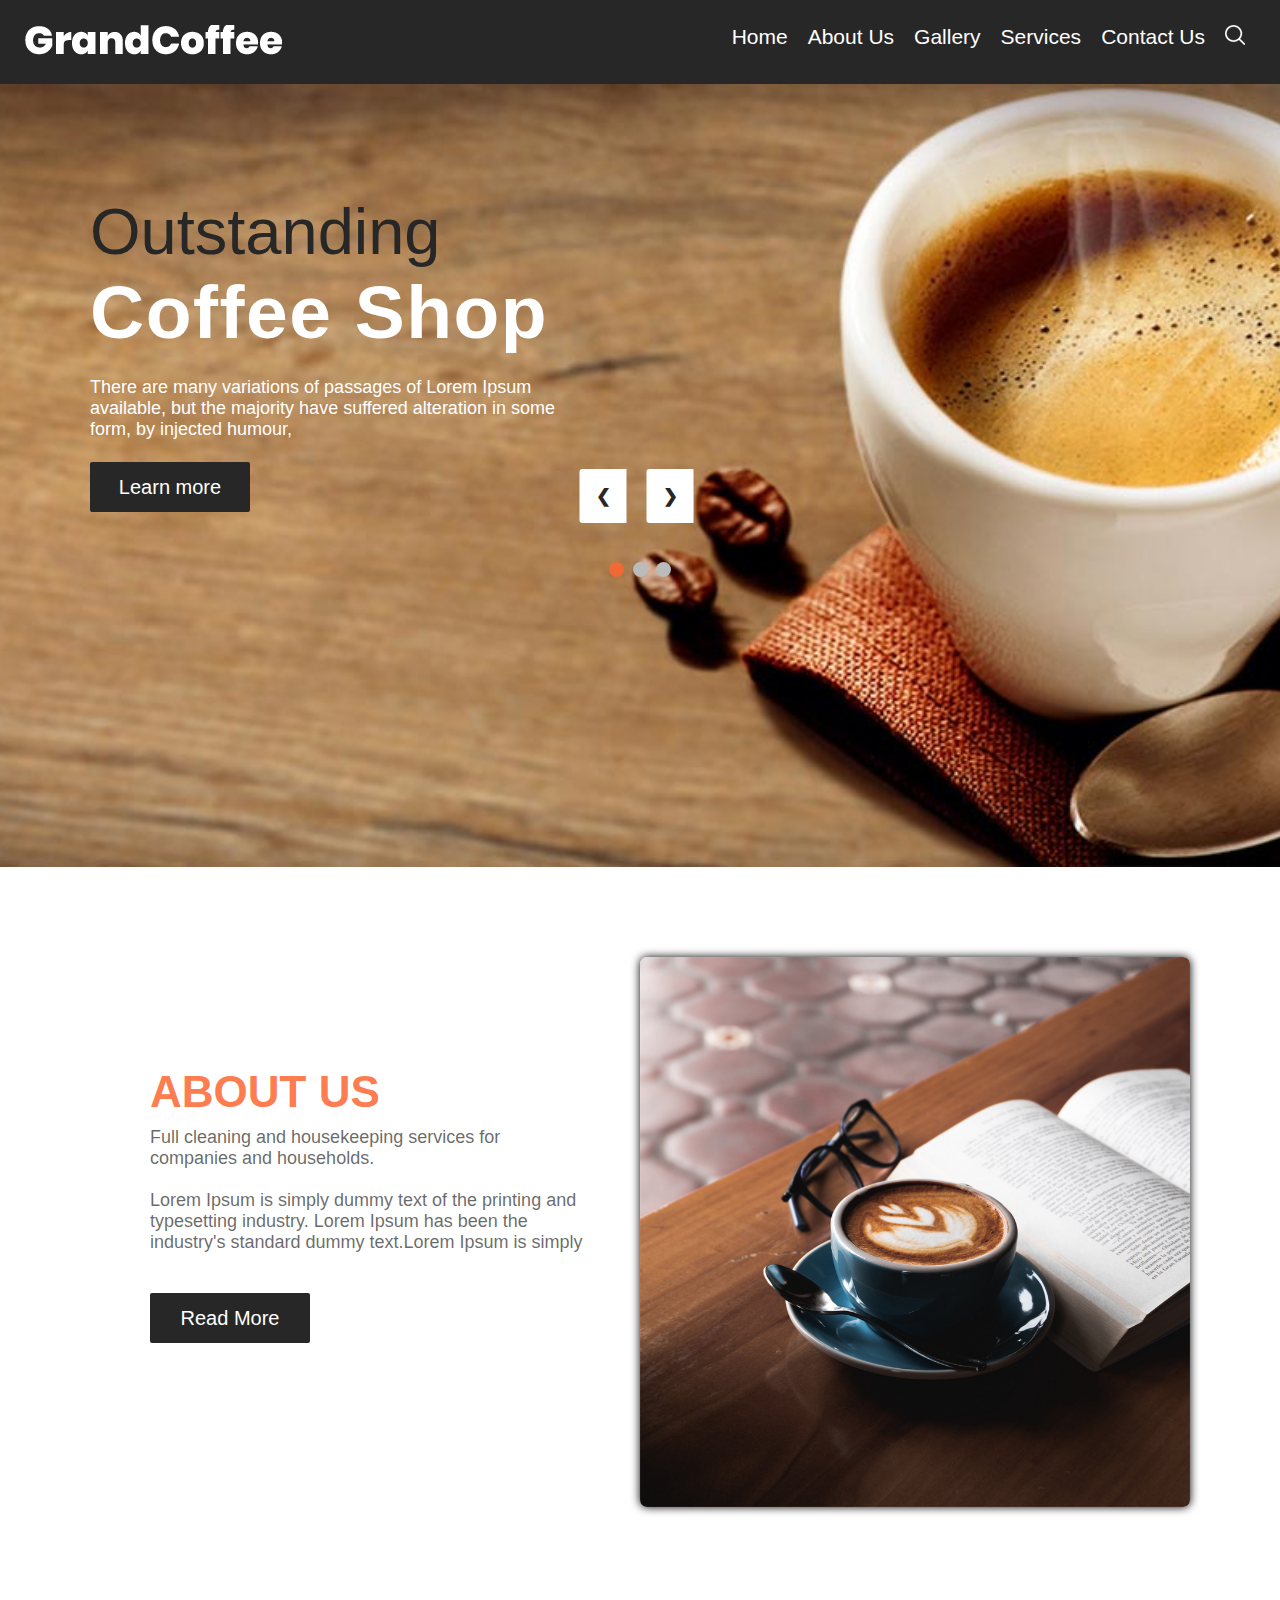
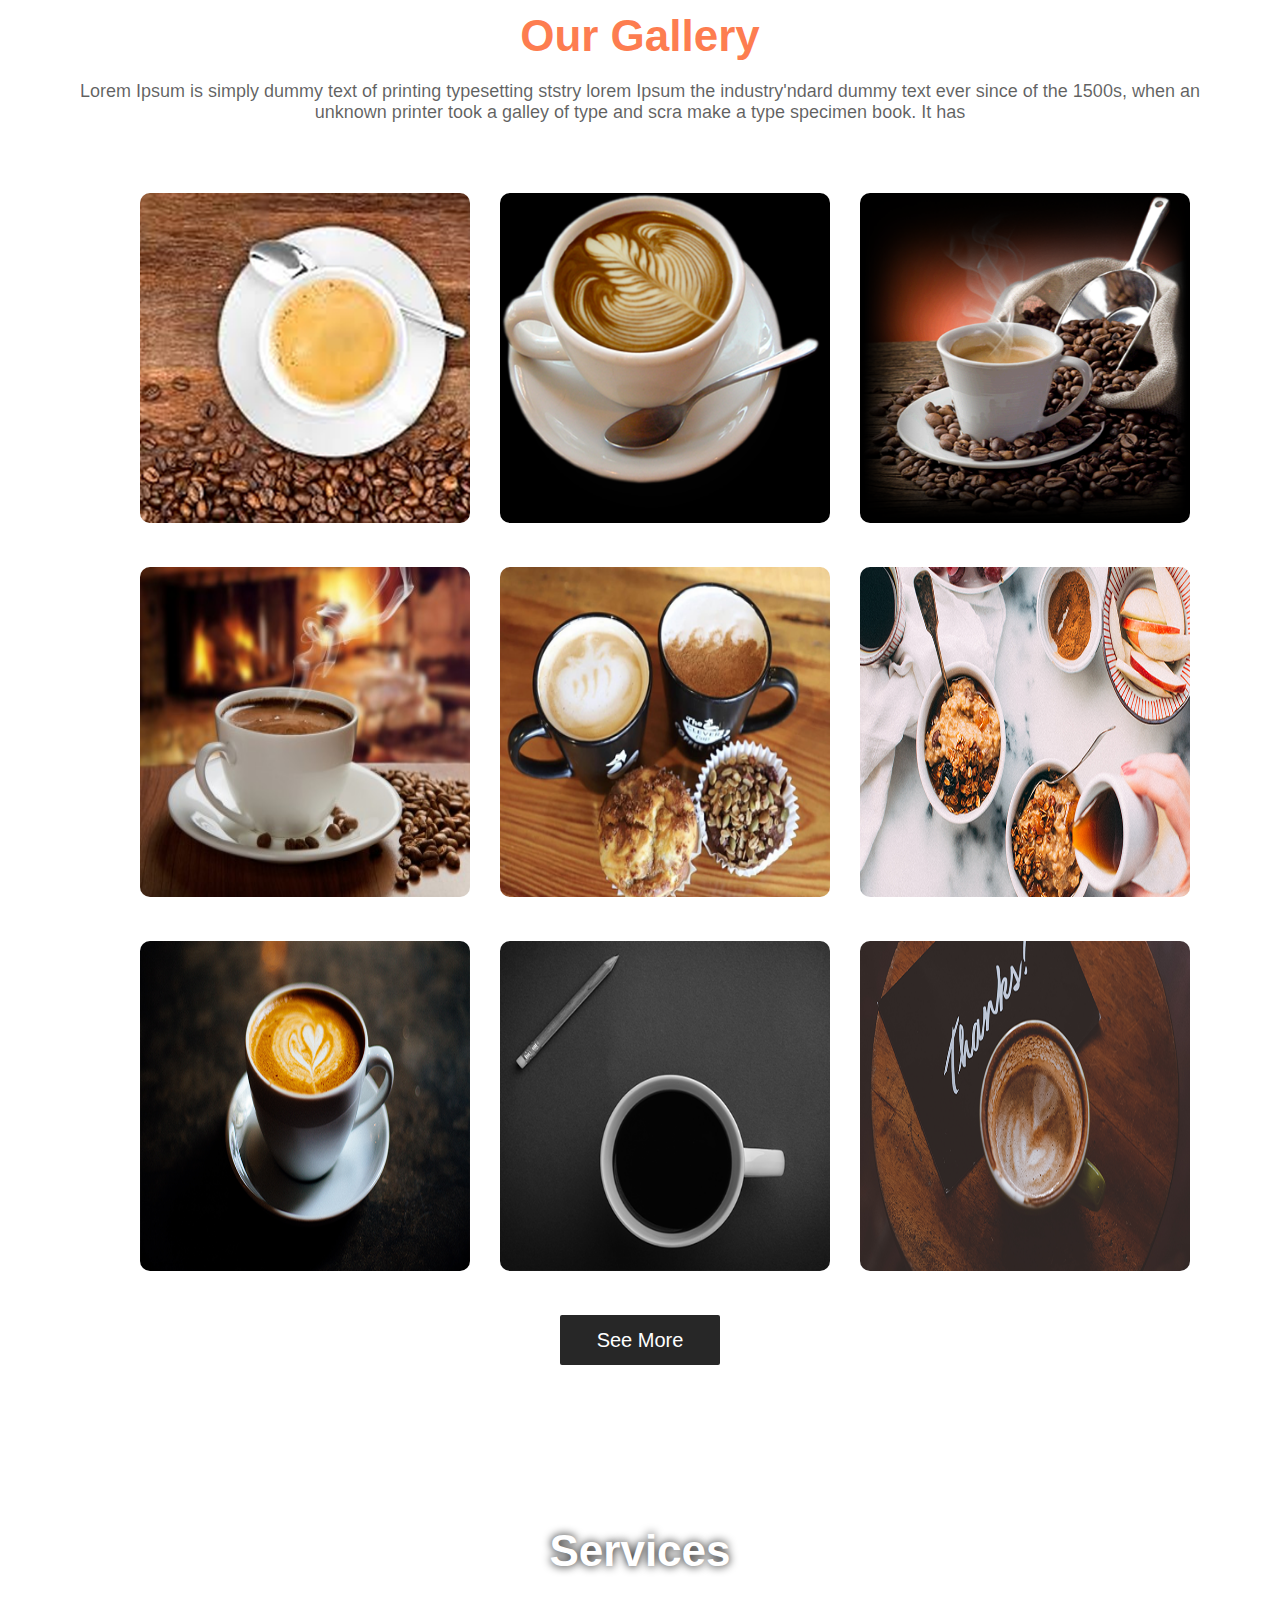
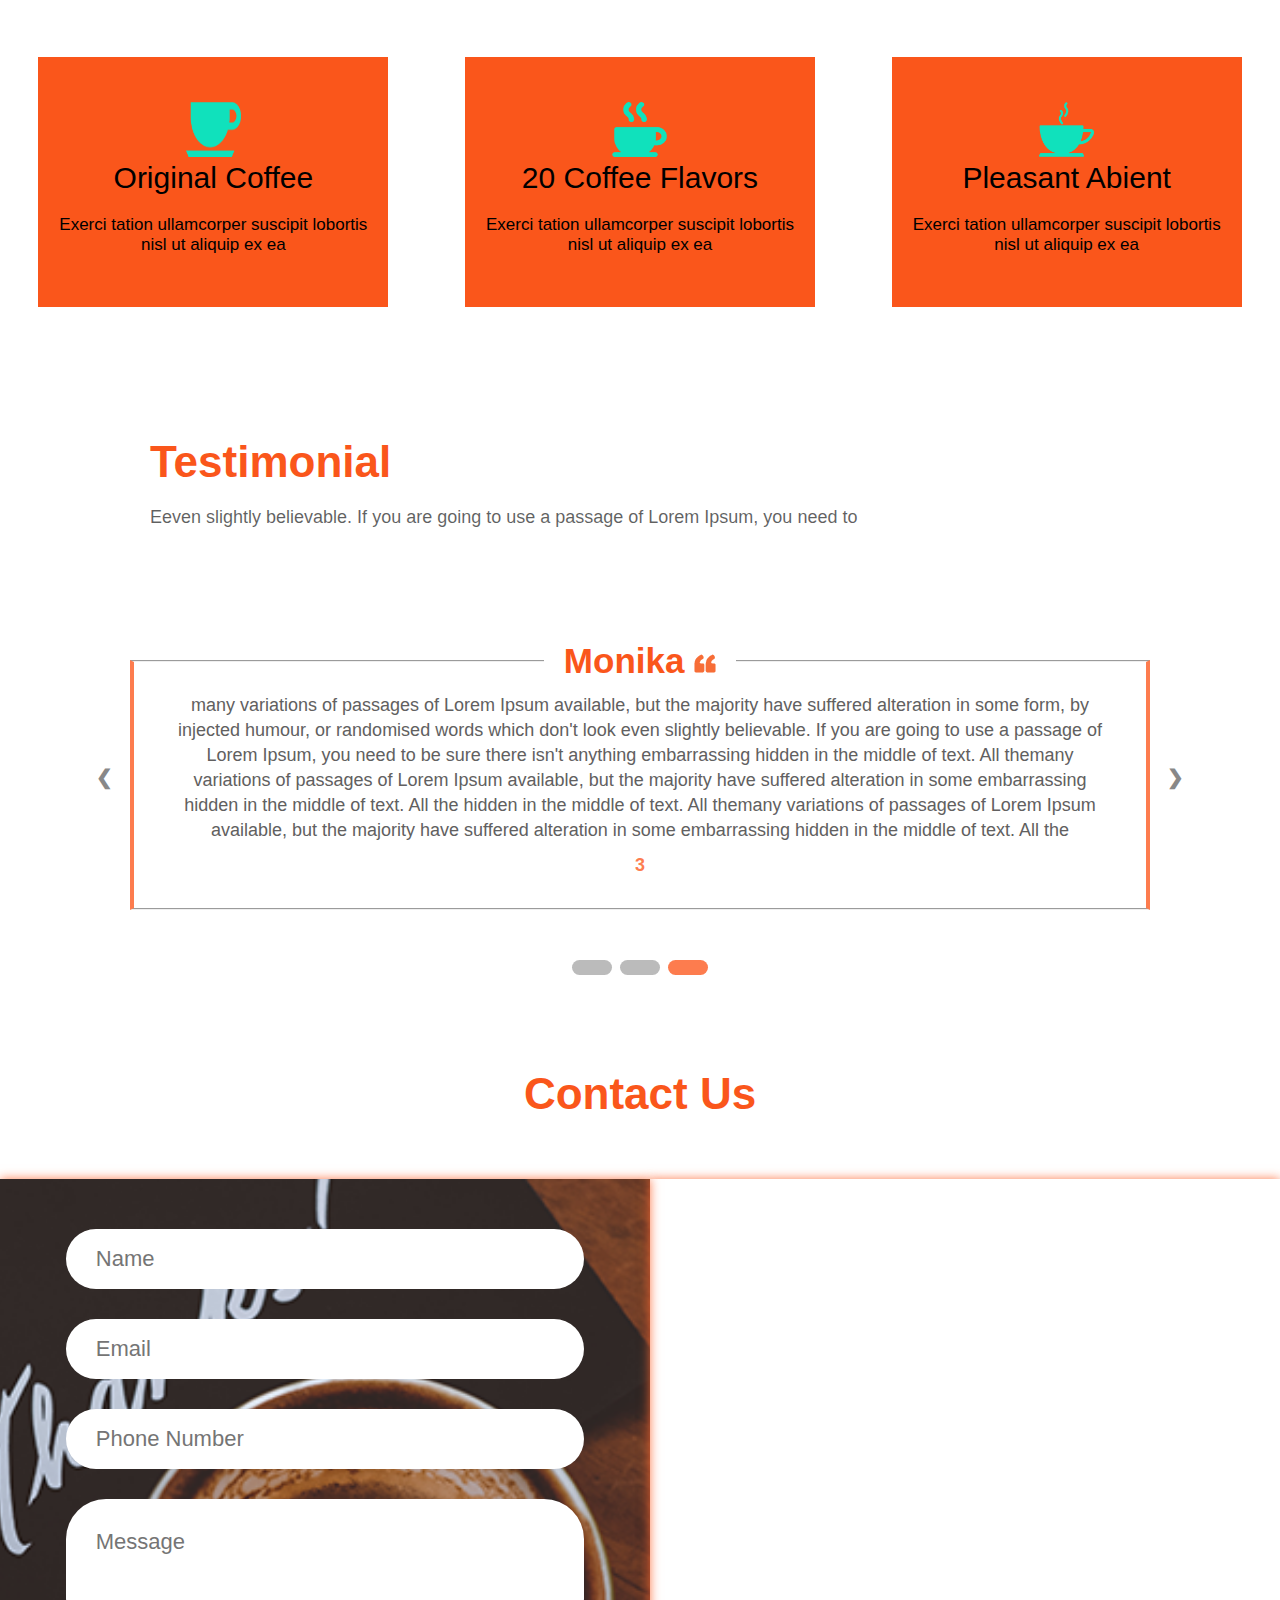
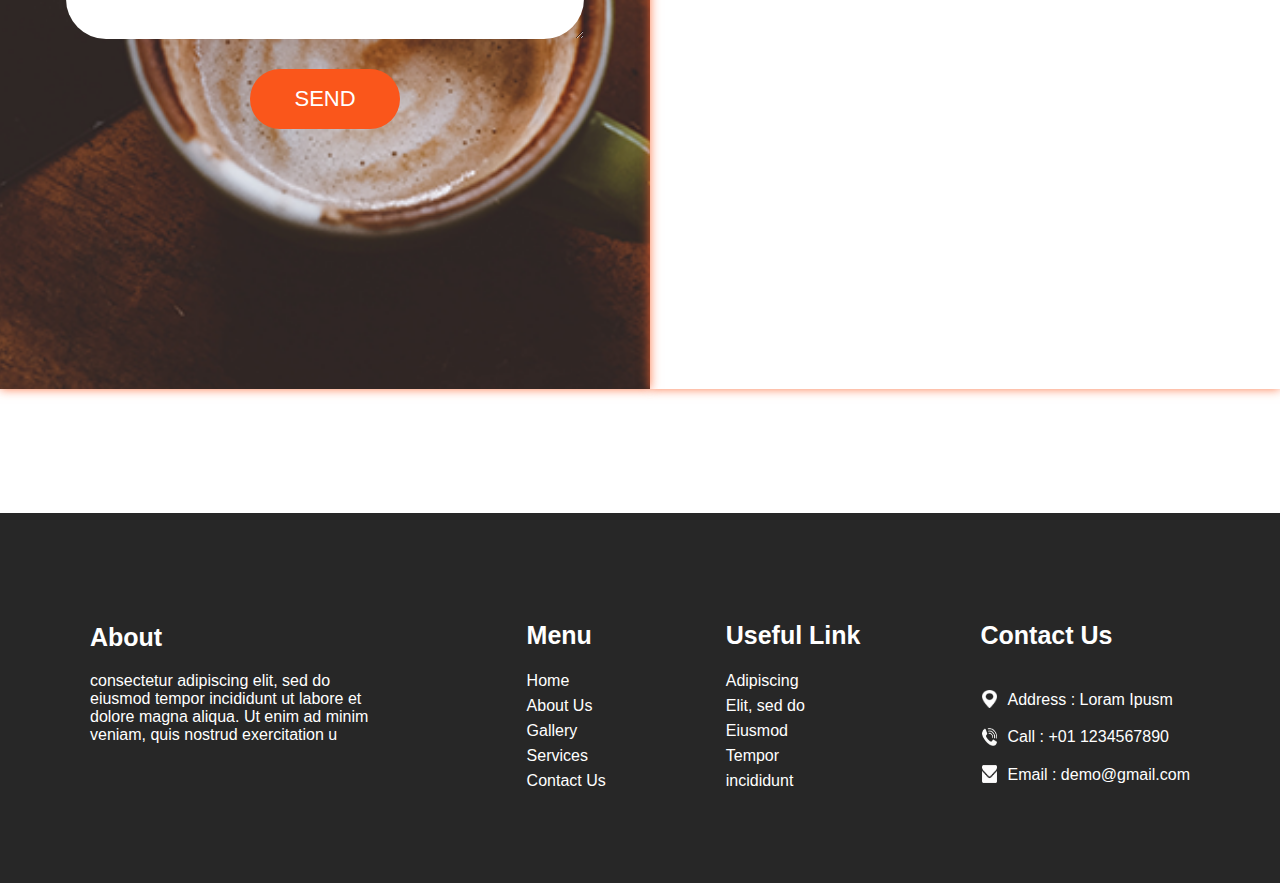
==== index.html @ f86ddbb6 "first commit" ====
<!DOCTYPE html>
<html lang="en">

<head>
    <meta charset="UTF-8">
    <meta name="viewport" content="width=device-width, initial-scale=1.0">
    <meta http-equiv="X-UA-Compatible" content="IE=edge">
    <!-- mobile metas -->
    <meta name="viewport" content="width=device-width, initial-scale=1">
    <meta name="viewport" content="initial-scale=1, maximum-scale=1">
    <link rel="stylesheet" href="style.css">
    <link rel="shortcut icon" href="images/icons8-coffee-64.png" type="image/x-icon">
    
    <title>Grand Coffe | Home</title>
    <!-- <title>Grand Coffee</title> -->
</head>

<body>
    <!-- ========== Start of navbar-section -->
    <header>
        <nav>
            <figure>
                <img src="images/logo.png" alt="logo" />
            </figure>
            <ul>
                <li>
                    <a href="#home">Home</a>
                </li>
                <li>
                    <a href="#about">About Us</a>
                </li>
                <li>
                    <a href="#gallery">Gallery</a>
                </li>
                <li>
                    <a href="#services">Services</a>
                </li>
                <li>
                    <a href="#contact">Contact Us</a>
                </li>
                <li>
                    <img src="images/search-icon.png" alt="search-icon" />
                </li>
            </ul>
        </nav>
    </header>
    <!-- ========== end of navbar-section -->

    <!-- ========== Start of banner-section -->
    <section class="banner" id="home">

        <div class="slideshow-container">

            <div class="mySlides fade">
                <div class="text">
                    <h1>Outstanding</h1>
                    <h2>Coffee Shop</h2>
                    <p>There are many variations of passages of Lorem Ipsum available, but the majority have suffered
                        alteration in some form, by injected humour,</p>
                    <button>
                        <a href="#">Learn more</a>
                    </button>
                </div>
            </div>

            <div class="mySlides fade">
                <div class="text">
                    <h1>GDSC ZAG</h1>
                    <h2>Student Activity</h2>
                    <p>Google Developer Student Clubs are university-based community groups for students interested in
                        Google developer technologies.
                    </p>
                    <button>
                        <a href="#">Learn more</a>
                    </button>
                </div>
            </div>

            <div class="mySlides fade">
                <div class="text">
                    <h1>Featuring</h1>
                    <h2>Our Coffee</h2>
                    <p>There are many variations of passages of Lorem Ipsum available, but the majority have suffered
                        alteration in some form, by injected humour,</p>
                    <button>
                        <a href="#">Learn more</a>
                    </button>
                </div>
            </div>

            <a class="prev" onclick="plusSlides2(-1)">❮</a>
            <a class="next" onclick="plusSlides(1)">❯</a>

        </div>
        <div style="text-align:center">
            <span class="dot" onclick="currentSlide(1)"></span>
            <span class="dot" onclick="currentSlide(2)"></span>
            <span class="dot" onclick="currentSlide(3)"></span>
        </div>
    </section>
    <!-- ========== end of banner-section -->
    <!-- ========== Start of About-section -->
    <section class="about-section" id="about">
        <div class="text">
            <h1>ABOUT US</h1>
            <p>
                Full cleaning and housekeeping services for companies and households. <br> <br>
                Lorem Ipsum is simply dummy text of the printing and typesetting industry.
                Lorem Ipsum has been the industry's standard dummy text.Lorem Ipsum is simply
            </p>
            <button>
                <a href="#">Read More</a>
            </button>
        </div>
        <figure>
            <img src="images/about-img.png" alt="logo" />
        </figure>
    </section>
    <!-- ========== end of About-section -->
    <!-- ========== Start of Gallery -->
    <section class="gallery" id="gallery">
        <div class="text" title="😊 Our Gallery Can You see All out Drinks 😊">
            <h1>Our Gallery</h1>
            <p>
                Lorem Ipsum is simply dummy text of printing typesetting ststry lorem Ipsum the industry'ndard dummy
                text ever since of the 1500s, when an unknown printer took a galley of type and scra make a type
                specimen book. It has
            </p>
        </div>
        <div class="images">
            <div>
                <img title="Espresso☕" class="img-gall" src="images/img-1.png" alt="galley-photo-1">
                <span class="icon-img">
                    <img src="images/search2.png" alt="galley-photo-9">
                </span>

            </div>
            <div>
                <img title="Latte☕" class="img-gall" src="images/img-2.png" alt="galley-photo-2">
                <span class="icon-img">
                    <img src="images/search2.png" alt="galley-photo-9">
                </span>

            </div>
            <div>
                <img title="Turkish Coffee☕" class="img-gall" src="images/img-3.png" alt="galley-photo-3">
                <span class="icon-img">
                    <img src="images/search2.png" alt="galley-photo-9">
                </span>

            </div>
            <div>
                <img title="Turkish Coffee☕" class="img-gall" src="images/img-4.png" alt="galley-photo-4">
                <span class="icon-img">
                    <img src="images/search2.png" alt="galley-photo-9">
                </span>

            </div>
            <div>
                <img title="Cortado☕" class="img-gall" src="images/img-5.png" alt="galley-photo-5">
                <span class="icon-img">
                    <img src="images/search2.png" alt="galley-photo-9">
                </span>

            </div>
            <div>
                <img title="Cookies☕" class="img-gall" src="images/img-6.png" alt="galley-photo-6">
                <span class="icon-img">
                    <img src="images/search2.png" alt="galley-photo-9">
                </span>

            </div>
            <div>
                <img title="cappuccino☕" class="img-gall" src="images/img-7.png" alt="galley-photo-7">
                <span class="icon-img">
                    <img src="images/search2.png" alt="galley-photo-9">
                </span>

            </div>
            <div>
                <img title="Black☕ Coffee" class="img-gall" src="images/img-8.png" alt="galley-photo-8">
                <span class="icon-img">
                    <img src="images/search2.png" alt="galley-photo-9">
                </span>

            </div>
            <div>
                <img title="cappuccino☕" class="img-gall" src="images/img-9.png" alt="galley-photo-9">
                <span class="icon-img">
                    <img src="images/search2.png" alt="galley-photo-9">
                </span>

            </div>

        </div>
        <div class="btn">
            <button>
                <a href="#">See More</a>
            </button>
        </div>
    </section>
    <!-- ========== end of  Gallery -->
    <!-- ========== Start of Services -->
    <section class="services" id="services">
        <div class="text">
            <h1>Services</h1>
            <p>Typesetting industry lorem Ipsum is simply dummy text of the</p>
        </div>
        <div class="Boxs">


            <div>
                <div class="box">
                    <img src="images/icon1.png" alt="">
                    <h1>Original Coffee</h1>
                    <p>Exerci tation ullamcorper suscipit lobortis nisl ut aliquip ex ea</p>
                </div>
                <button>
                    <a href="#">Read More</a>
                </button>
            </div>



            <div>
                <div class="box">
                    <img src="images/icon2.png" alt="">
                    <h1>20 Coffee Flavors</h1>
                    <p>Exerci tation ullamcorper suscipit lobortis nisl ut aliquip ex ea</p>
                </div>
                <button>
                    <a href="#">Read More</a>
                </button>

            </div>



            <div>
                <div class="box">
                    <img src="images/icon3.png" alt="">
                    <h1>Pleasant Abient</h1>
                    <p>Exerci tation ullamcorper suscipit lobortis nisl ut aliquip ex ea</p>
                </div>
                <button>
                    <a href="#">Read More</a>
                </button>
            </div>


        </div>
    </section>
    <!-- ========== end of Services -->
    <!-- ========== Start of Testimonial -->
    <section class="testimonial" id="testimonial">
        <div class="text">
            <h1>Testimonial</h1>
            <p>Eeven slightly believable. If you are going to use a passage of Lorem Ipsum, you need to</p>
        </div>

        <div class="slideshow-container">

            <div class="mySlides2 fade">
                <fieldset>
                    <legend>
                        <h1>Abdelaziz Sleem <img src="images/quick-icon.png" alt=""></h1>
                    </legend>

                    <p>many variations of passages of Lorem Ipsum available, but the majority have suffered alteration
                        in
                        some form, by injected humour, or randomised words which don't look even slightly believable. If
                        you
                        are going to use a passage of Lorem Ipsum, you need to be sure there isn't anything embarrassing
                        hidden in the middle of text. All themany variations of passages of Lorem Ipsum available, but
                        the
                        majority have suffered alteration in some embarrassing hidden in the middle of text. All the
                    </p>
                    <p class="author">1</p>
                </fieldset>
            </div>

            <div class="mySlides2 fade">
                <fieldset>
                    <legend>
                        <h1>GDSC ZAG <img src="images/quick-icon.png" alt=""></h1>
                    </legend>
                    <p>many variations of passages
                        of Lorem Ipsum available, but the majority have suffered alteration in
                        some form, by injected humour, or randomised words which don't look even slightly believable. If
                        you
                        are going to use a passage of Lorem Ipsum, you need to be sure there isn't anything embarrassing
                        hidden in the middle of text. All themany variations of passages of Lorem Ipsum available, but

                    </p>
                    <p class="author">2</p>
                </fieldset>
            </div>

            <div class="mySlides2 fade">
                <fieldset>
                    <legend>
                        <h1>Monika <img src="images/quick-icon.png" alt=""></h1>
                    </legend>
                    <p>many variations of passages
                        of Lorem Ipsum available, but the majority have suffered alteration in
                        some form, by injected humour, or randomised words which don't look even slightly believable. If
                        you
                        are going to use a passage of Lorem Ipsum, you need to be sure there isn't anything embarrassing
                        hidden in the middle of text. All themany variations of passages of Lorem Ipsum available, but
                        the
                        majority have suffered alteration in some embarrassing hidden in the middle of text. All the
                        hidden in the middle of text. All themany variations of passages of Lorem Ipsum available, but
                        the
                        majority have suffered alteration in some embarrassing hidden in the middle of text. All the
                    </p>
                    <p class="author">3</p>
                </fieldset>
            </div>

            <a class="prev" onclick="plusSlides2(-1)">❮</a>
            <a class="next" onclick="plusSlides2(1)">❯</a>

        </div>
        <div style="text-align:center">
            <span class="dot2" onclick="currentSlide(1)"></span>
            <span class="dot2" onclick="currentSlide(2)"></span>
            <span class="dot2" onclick="currentSlide(3)"></span>
        </div>
    </section>
    <!-- ========== end of Testimonial -->
    <!-- ========== Start of Contact Us -->
    <section class="contact" id="contact">
        <h1>Contact Us</h1>
        <div class="map">
            <form action="">
                <input type="text" placeholder="Name">
                <input type="email" placeholder="Email">
                <input type="text" placeholder="Phone Number">
                <textarea name="message" id="" cols="30" rows="10" placeholder="Message"></textarea>
                <button type="submit">SEND</button>
            </form>
            <div style="width: 100%;"><iframe class="maps" frameborder="0" scrolling="no" marginheight="0"
                    marginwidth="0"
                    src="https://maps.google.com/maps?width=100%25&amp;height=600&amp;hl=en&amp;q=Benha+(My%20Business%20Name)&amp;t=&amp;z=14&amp;ie=UTF8&amp;iwloc=B&amp;output=embed"><a
                        href="https://www.gps.ie/">gps vehicle tracker</a></iframe>
            </div>
        </div>
    </section>
    <!-- ========== end of Contact Us -->
    <!-- ========== Start of Footer  -->
    <footer>
        <div class="foot_about">
            <h1>About</h1>
            <p>
                consectetur adipiscing elit, sed do eiusmod tempor incididunt ut labore et dolore magna aliqua. Ut enim
                ad minim veniam, quis nostrud exercitation u
            </p>
        </div>
        <div class="menu">
            <h1>Menu</h1>
            <a href="#home">
                Home
            </a>
            <a href="#about">
                About Us
            </a>
            <a href="#gallery">
                Gallery
            </a>
            <a href="#services">
                Services

            </a>
            <a href="#contact">
                Contact Us
            </a>

        </div>
        <div class="Useful">
            <h1>Useful Link</h1>
            <a href="#">
                Adipiscing
            </a>
            <a href="#">
                Elit, sed do
            </a>
            <a href="#">
                Eiusmod
            </a>
            <a href="#">
                Tempor
            </a>
            <a href="#">
                incididunt
            </a>
        </div>
        <div class="foot_contact">
            <h1>Contact Us</h1>
            <p>
                <img src="images/map-icon.png" alt="map">Address : Loram Ipusm
            </p>
            <p>
                <img src="images/call-icon.png" alt="call">Call : +01 1234567890
            </p>
            <p class="mail">
                <img src="images/mail-icon.png" alt="mail">Email : demo@gmail.com
            </p>
        </div>
    </footer>
    <!-- ========== end of Footer  -->

    <script>
        var slideIndex = 0;
        showSlides2(slideIndex);

        function plusSlides2(n) {
            showSlides2(slideIndex += n);
        }

        function currentSlide(n) {
            showSlides2(slideIndex = n);
        }

        function showSlides2(n) {
            var i;
            var slides = document.getElementsByClassName("mySlides2");
            var dots = document.getElementsByClassName("dot2");
            if (n > slides.length) { slideIndex = 1 }
            if (n < 1) { slideIndex = slides.length }
            for (i = 0; i < slides.length; i++) {
                slides[i].style.display = "none";
            }
            for (i = 0; i < dots.length; i++) {
                dots[i].className = dots[i].className.replace(" active", "");
            }
            slides[slideIndex - 1].style.display = "block";
            dots[slideIndex - 1].className += " active";
            setTimeout(showSlides2, 3000)
        }
    </script>
    <script src="test.js"></script>
</body>

</html>
---- style.css ----
* {
    margin: 0;
    padding: 0;
    box-sizing: border-box;
    list-style: none;
    text-decoration: none;
    font-family: 'Segoe UI', Tahoma, Geneva, Verdana, sans-serif;
}

:root {
    --primary-color: #272727;
    --secondary-color: #fd6630da;
    --tertiary-color: #fff;
    --quaternary-color: rgb(250, 86, 27);
}

header {
    width: 100%;
    background-color: var(--primary-color);
    /* margin-bottom: 100px; */
    nav {
        width: 100%;
        display: flex;
        justify-content: space-between;
        padding: 25px;
        /* position: fixed; */
        background-color: var(--primary-color);
        z-index: 1111;
        ul {
            display: flex;

            li {
                margin: 0 10px;

                a {
                    color: var(--tertiary-color);
                    font-size: 21px;
                    font-weight: 400;

                    &:hover {
                        color: var(--secondary-color);
                        transition: all ease .3s;
                    }
                }
            }
        }
    }
}

/* ============ banner ============== */

.banner {
    width: 100%;
    height: 87vh;
    background: url(images/banner-bg.png) no-repeat center;
    background-size: cover;



    .mySlides {
        display: none
    }

    img {
        vertical-align: middle;
    }

    /* Slideshow container */
    .slideshow-container {
        max-width: 1000px;
        position: relative;
        margin: auto;
    }

    /* Next & previous buttons */
    .prev,
    .next {
        cursor: pointer;
        position: absolute;
        top: 90%;
        padding: 16px;
        font-weight: bold;
        font-size: 18px;
        transition: 0.6s ease;
        border-radius: 0 3px 3px 0;
        user-select: none;

        &:hover {
            background-color: var(--primary-color);
            color: var(--secondary-color)
        }
    }

    /* Position the "next button" to the right */
    .next {
        left: 48%;
        transform: translateX(-50%);
        border-radius: 3px 0 0 3px;
        background-color: var(--tertiary-color);
        color: var(--primary-color);
        margin-left: 50px;
    }

    .prev {
        right: 49%;
        transform: translateX(-50%);
        border-radius: 3px 0 0 3px;
        background-color: var(--tertiary-color);
        color: var(--primary-color)
    }


    /* Caption text */
    .text {
        width: 60%;
        padding-top: 110px;
        margin-left: -50px;

        h1 {
            font-size: 65px;
            color: var(--primary-color);
            font-weight: normal;
        }

        h2 {
            font-size: 75px;
            color: var(--tertiary-color);
            font-weight: 700;
            letter-spacing: 1.5px;
        }

        p {
            color: var(--tertiary-color);
            margin: 22px 0;
            font-weight: 400;
            font-size: 18px;
            width: 85%;
        }

        button {
            width: 160px;
            height: 50px;
            background-color: var(--primary-color);
            border: none;
            border-radius: 2px;
            cursor: pointer;

            &:hover {
                background-color: var(--quaternary-color);
                transition: all ease-in .3s;
            }

            a {
                text-decoration: none;
                color: var(--tertiary-color);
                font-size: 20px;
                text-align: center;
            }
        }
    }

    /* Number text (1/3 etc) */
    .numbertext {
        color: var(--tertiary-color);
        font-size: 12px;
        padding: 8px 12px;
        font-weight: 600;
        position: absolute;
        top: 0;
    }

    /* The dots/bullets/indicators */
    .dot {
        cursor: pointer;
        height: 15px;
        width: 15px;
        margin: 0 2px;
        background-color: #bbb;
        border-radius: 50%;
        display: inline-block;
        transition: background-color 0.6s ease;
        margin-top: 50px;
    }

    .active,
    .dot:hover {
        background-color: var(--secondary-color);
    }

    /* Fading animation */
    .fade {
        animation-name: fade;
        animation-duration: 1.5s;
    }

    @keyframes fade {
        from {
            opacity: .4
        }

        to {
            opacity: 1
        }
    }

    /* On smaller screens, decrease text size */
    @media only screen and (max-width: 300px) {

        .prev,
        .next,
        .text {
            font-size: 11px
        }
    }
}

/* ============ about-section ========== */

.about-section {
    display: flex;
    justify-content: space-evenly;
    margin: 90px 90px;

    .text {
        margin: 100px 10px 0px 50px;

        h1 {
            font-size: 44px;
            color: var(--secondary-color);
            margin: 10px;
        }

        p {
            font-size: 18px;
            color: #272727af;
            width: 90%;
            margin: 10px;
        }

        button {
            width: 160px;
            height: 50px;
            background-color: var(--primary-color);
            border: none;
            border-radius: 2px;
            cursor: pointer;
            margin: 30px 10px;

            &:hover {
                background-color: var(--quaternary-color);
                transition: all ease-in .3s;
            }

            a {
                text-decoration: none;
                color: var(--tertiary-color);
                font-size: 20px;
                text-align: center;
            }
        }
    }

    img {
        width: 550px;
        height: 550px;
        box-shadow: 0 0 10px black;
        border-radius: 7px;
    }

}

/* ============ Gallery-section ============= */

.gallery {
    display: block;
    margin: 100px 0;

    .text {
        margin: 70px auto;
        text-align: center;
        width: 90%;
        color: #181818af;
        font-size: 18px;

        h1 {
            font-size: 44px;
            color: var(--secondary-color);
            margin: 20px 0;
        }
    }

    .images {
        display: grid;
        grid-template-columns: auto auto auto;
        column-gap: 30px;
        row-gap: 40px;
        margin: 0 140px;

        position: relative;

        img {
            width: 330px;
            height: 330px;
            border-radius: 10px;

            &:hover {
                transition: all ease .5s;
                cursor: pointer;
                opacity: .5;
                box-shadow: 0 0 10px black;
            }

            &:hover+.icon-img {
                display: block;
            }
        }

        .icon-img {
            display: none;
            position: absolute;
            z-index: 1100;

            img {
                width: 60px;
                height: auto;
                position: absolute;
                bottom: 110px;
                left: 170px;
                transform: translate(-50%, -50%);
            }
        }

    }

    .btn {
        display: flex;
        margin: 40px 0;

        button {
            width: 160px;
            height: 50px;
            background-color: var(--primary-color);
            border: none;
            border-radius: 2px;
            cursor: pointer;
            margin-inline: auto;

            &:hover {
                background-color: var(--quaternary-color);
                transition: all ease-in .3s;
            }

            a {
                text-decoration: none;
                color: var(--tertiary-color);
                font-size: 20px;
                text-align: center;
            }
        }
    }
}

/* ============ Services-section ============= */

.services {
    width: 100%;
    height: auto;
    background: url(images/services-bg.png) no-repeat center;
    background-attachment: fixed;
    background-size: cover;
    background-origin: border-box;
    padding-bottom: 20px;

    .text {
        text-align: center;
        padding-top: 11px;

        h1 {
            font-size: 44px;
            color: var(--tertiary-color);
            margin: 50px 0px 20px 0;
            text-shadow: 0 0 10px black;
        }

        p {
            color: var(--tertiary-color);
            font-size: 18px;
        }
    }

    .Boxs {
        display: grid;
        grid-template-columns: auto auto auto;
        row-gap: 40px;
        margin: 40px auto;

        .box {
            display: block;
            text-align: center;
            background-color: var(--quaternary-color);
            padding: 15px;
            width: 350px;
            height: 250px;
            margin: auto;

            &:hover {
                background-color: #fff;
                width: 350px;
                height: 340px;
                transition: all ease .5s;
                box-shadow: 0 0 10px black;
                border-radius: 5px;
            }


            &:hover+button {
                display: block;
                color: black;
            }


            img {
                width: 55px;
                height: 55px;
                margin-top: 30px;
            }

            h1 {
                font-size: 30px;
                color: black;
                font-weight: 500;
            }

            p {
                color: black;
                font-size: 17px;
                margin: 20px 0;
            }
        }

    }



    button {
        display: none;
        position: relative;
        top: -90px;
        z-index: 1;
        width: 170px;
        height: 50px;
        background-color: black;
        border: none;
        border-radius: 2px;
        cursor: pointer;
        margin-inline: auto;

        &:hover {
            background-color: var(--secondary-color);
            transition: all ease-in .3s;
        }

        a {
            text-decoration: none;
            color: var(--tertiary-color);
            font-size: 20px;
            text-align: center;
        }

    }



}

/* ============ Testimonial-section ============= */

.testimonial {
    margin: 70px 80px;

    .text {
        margin: 70px 70px;
        width: 90%;
        color: #181818af;
        font-size: 18px;

        h1 {
            font-size: 44px;
            color: var(--quaternary-color);
            margin: 20px 0;
        }
    }

    .slideshow-container {
        position: relative;
        background: var(--tertiary-color);
        width: 100%;
        margin-inline: auto;
    }

    .mySlides2 {
        display: none;
        padding: 50px;
        text-align: center;
        position: relative;

        h1 {
            font-size: 35px;
            color: var(--quaternary-color);
            padding: 0 20px;
        }

        fieldset {
            padding: 20px 40px;
            border-right: 4px solid var(--secondary-color);
            border-left: 4px solid var(--secondary-color);
            line-height: 25px;
            font-size: 18px;
            color: #616060;
        }
    }

    .prev,
    .next {
        cursor: pointer;
        position: absolute;
        top: 50%;
        width: auto;
        margin-top: -30px;
        padding: 16px;
        color: #888;
        font-weight: bold;
        font-size: 20px;
        border-radius: 0 3px 3px 0;
        user-select: none;
    }

    .next {
        position: absolute;
        right: 0;
        border-radius: 3px 0 0 3px;
    }

    .prev:hover,
    .next:hover {
        background-color: rgba(0, 0, 0, 0.8);
        color: white;
    }

    .dot-container {
        text-align: center;
        padding: 20px;
        background: #ddd;
    }

    .dot2 {
        cursor: pointer;
        height: 15px;
        width: 40px;
        margin: 0 2px;
        background-color: #bbb;
        border-radius: 12px;
        display: inline-block;
        transition: background-color 0.6s ease;
    }

    .active,
    .dot2:hover {
        background-color: var(--secondary-color);
    }

    q {
        font-style: italic;
    }

    .author {
        color: var(--secondary-color);
        font-size: 18px;
        font-weight: 600;
        padding: 10px 0;
    }


}

/* ============ contact-section ============= */

.contact {
    margin: 90px 0;
    display: block;
    .map{
        display: flex;
        .maps{
            width: 100%;
            height: 90vh;
            margin: 30px 0;
            box-shadow: 0 0 10px var(--secondary-color);
        }
    }
    h1 {
        text-align: center;
        font-size: 44px;
        color: var(--quaternary-color);
        margin-bottom: 30px;
    }
    form{
        margin: 30px 0;
        float: left;
        width: 100%;
        height: 90vh;
        background: url(images/img-9.png) no-repeat center;
        background-size: cover;
        padding: 20px;
        box-shadow: 0 0 10px var(--secondary-color);
        /* border-radius: 20px; */
        input,textarea{
            width: 85%;
            margin: 30px auto;
            height: 50px;
            padding: 30px;
            font-size: 22px;
            display: flex;
            border-radius: 40px;
            border: none;
            outline: none;
            &:focus{
                border: 2px solid var(--quaternary-color);

            }
        }
        textarea{
            height: 140px;

        }
        button{
            margin-inline: auto;
            display: flex;
            align-items: center;
            justify-content: center;
            width: 150px;
            height: 60px;
            padding: 30px;
            background-color: var(--quaternary-color);
            border: none;
            border-radius: 40px;
            cursor: pointer;
            font-size: 22px;
            color: var(--tertiary-color);
            &:hover{
                background-color: var(--secondary-color);
            }
        }
    }
}

/* ============ footer-section ============= */

footer{
    display: grid;
    grid-template-columns: auto auto auto auto;
    column-gap: 120px;
    row-gap: 40px;
    background-color: var(--primary-color);
    color: var(--tertiary-color);
    padding:  90px;
    h1{
        font-size: 25px;
        margin: 20px 0;
    }
    .foot_about{
        width: 90%;
    }
    .menu, .Useful{
        display: grid;
        line-height: 25px;
        a{
            text-decoration: none;
            color: var(--tertiary-color);
            &:hover{
                color: var(--quaternary-color);
            }
        }
    }
    .foot_contact{
        display: grid;
        line-height: 25px;
        p{
            display: flex;
            align-items: center;
            
        }
        img{
            width: 15px;
            height: 18px;
            margin: 0 10px 0 2px;

        }
        .mail{
            img{
                margin: 0 10px 0 2px;
            }
        }
    }
    
}
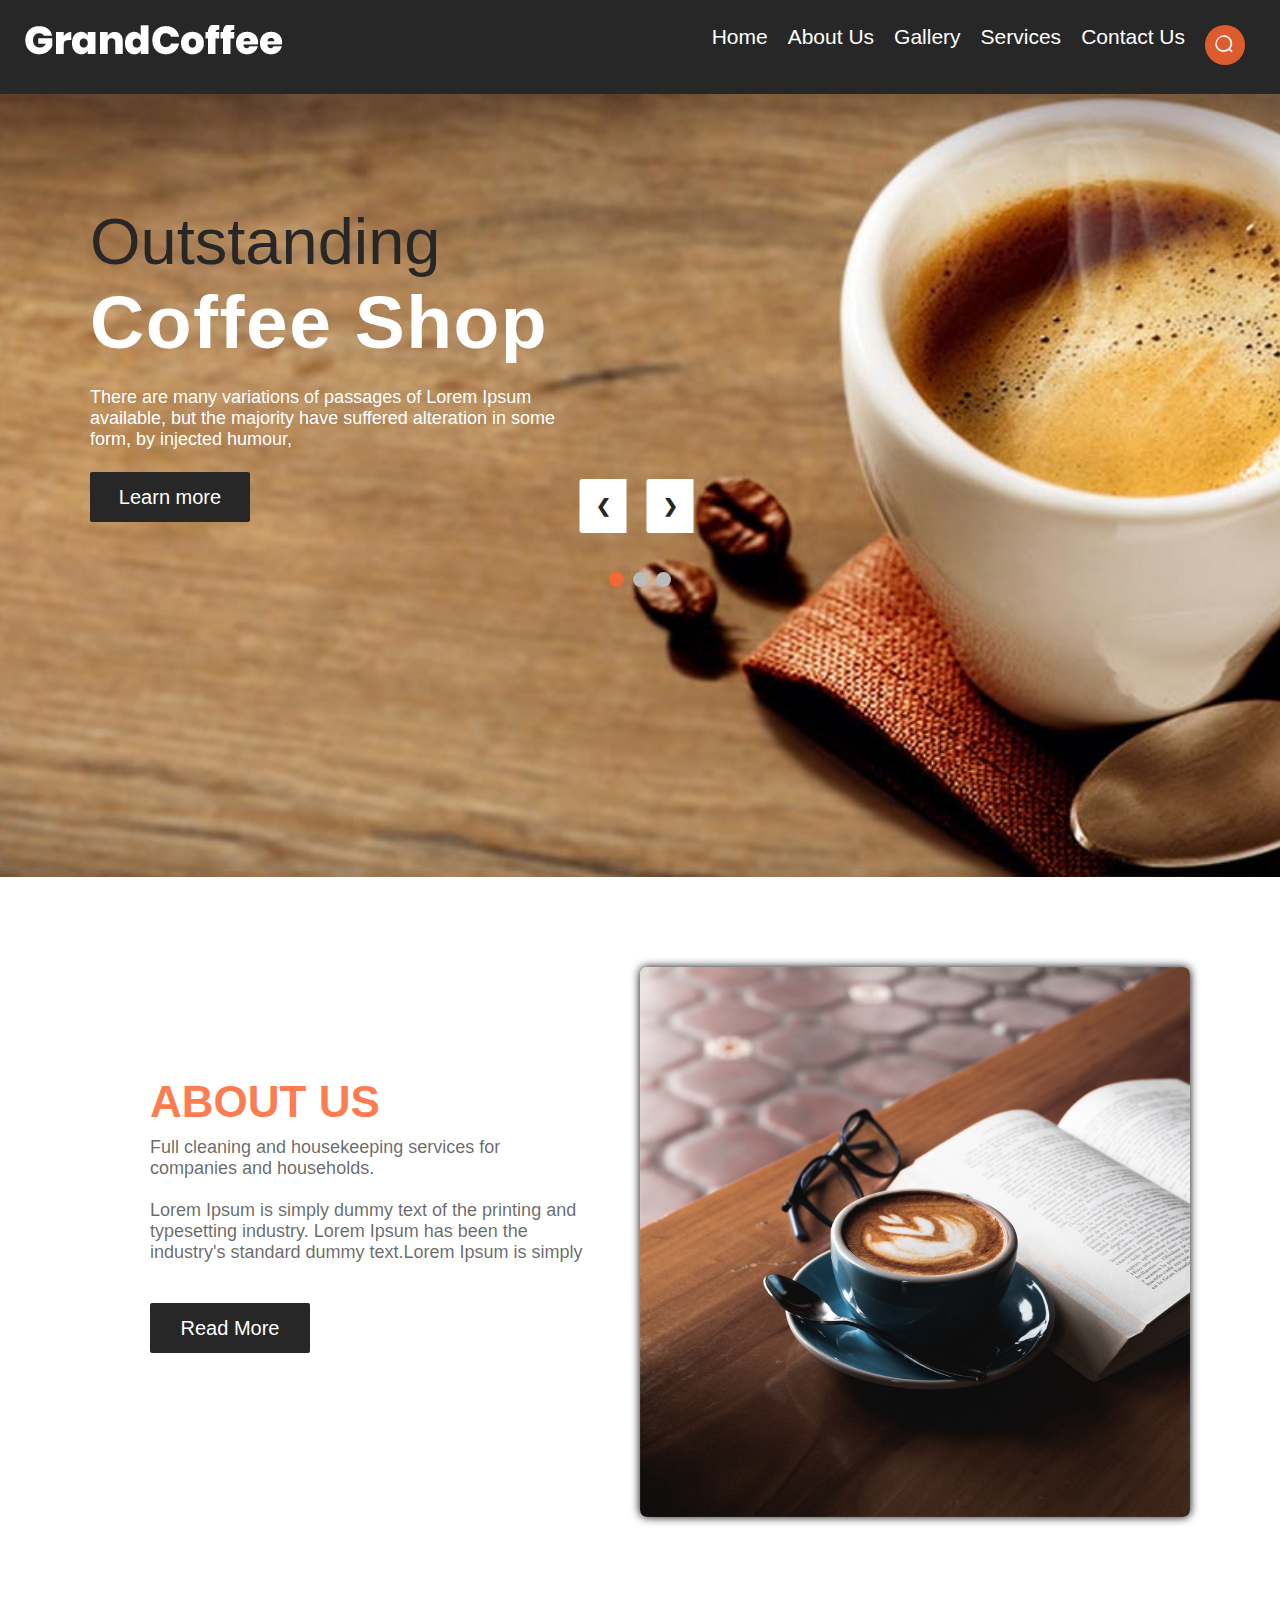
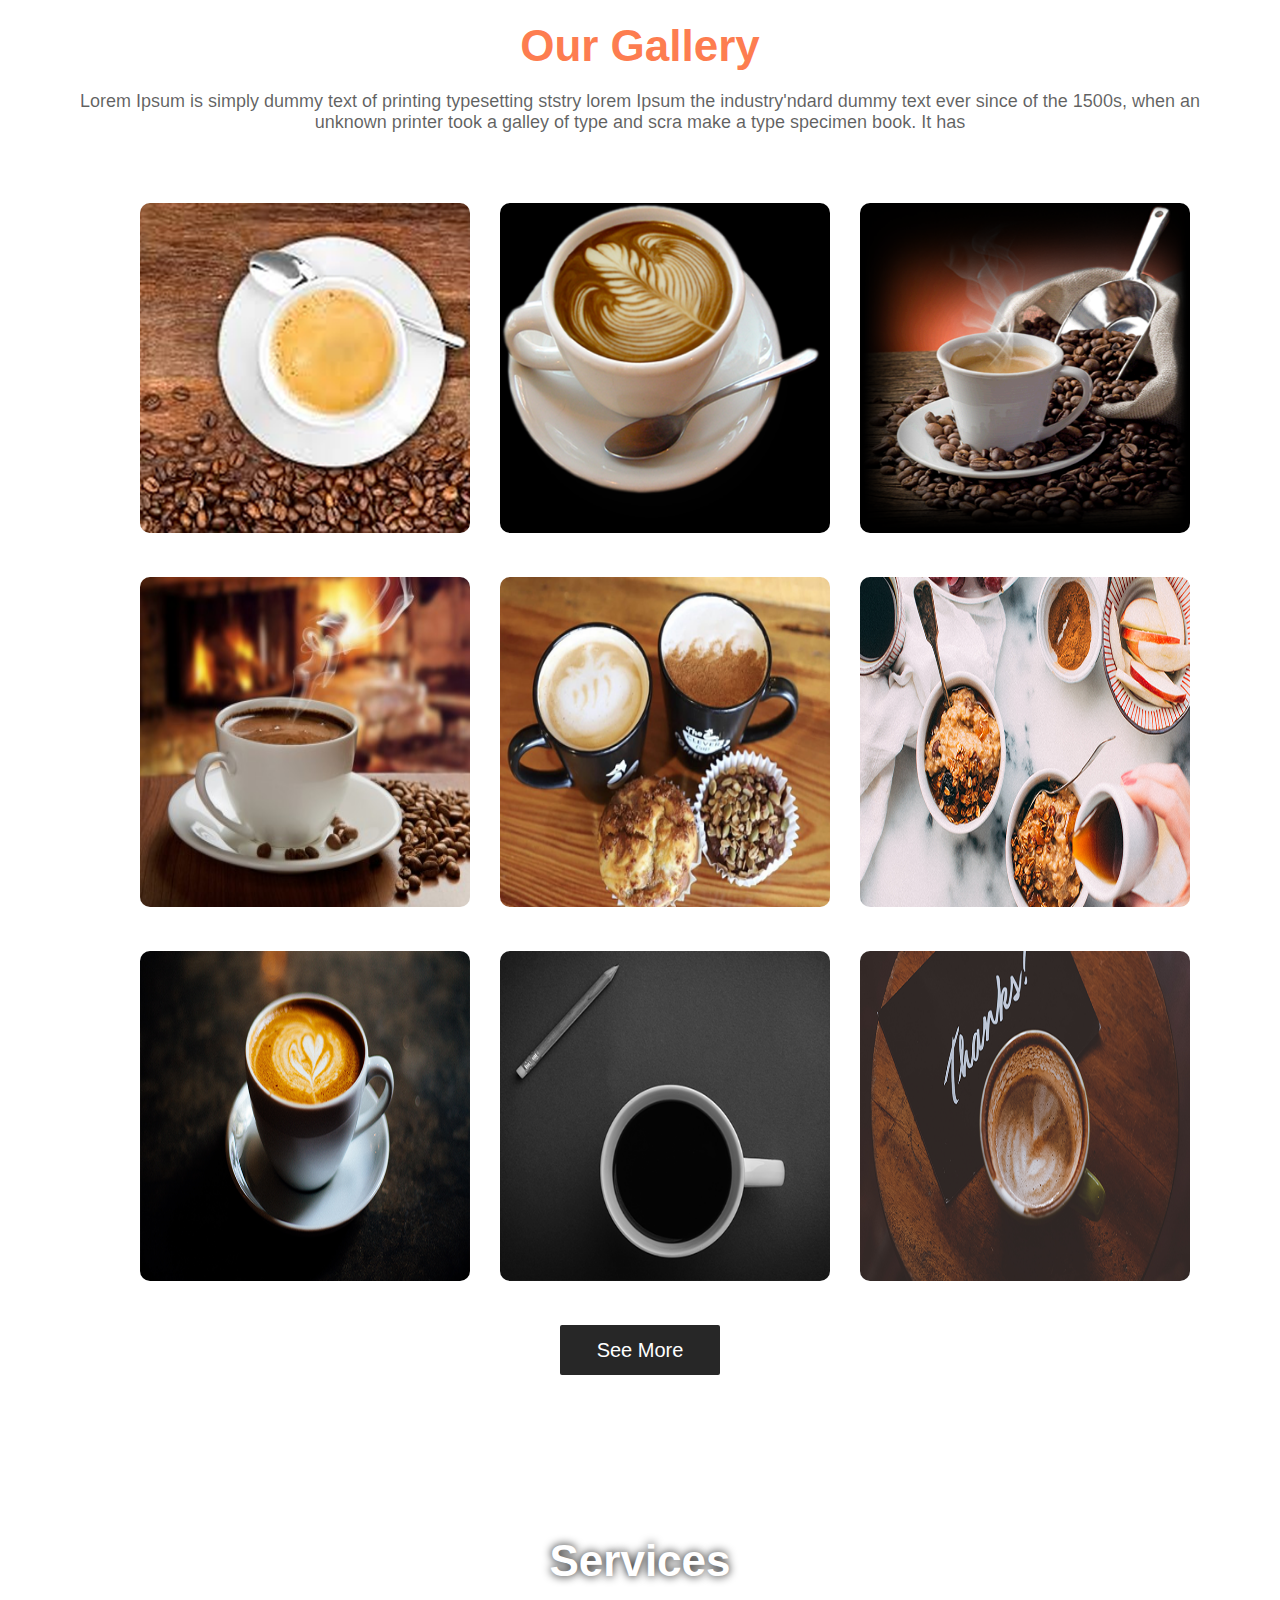
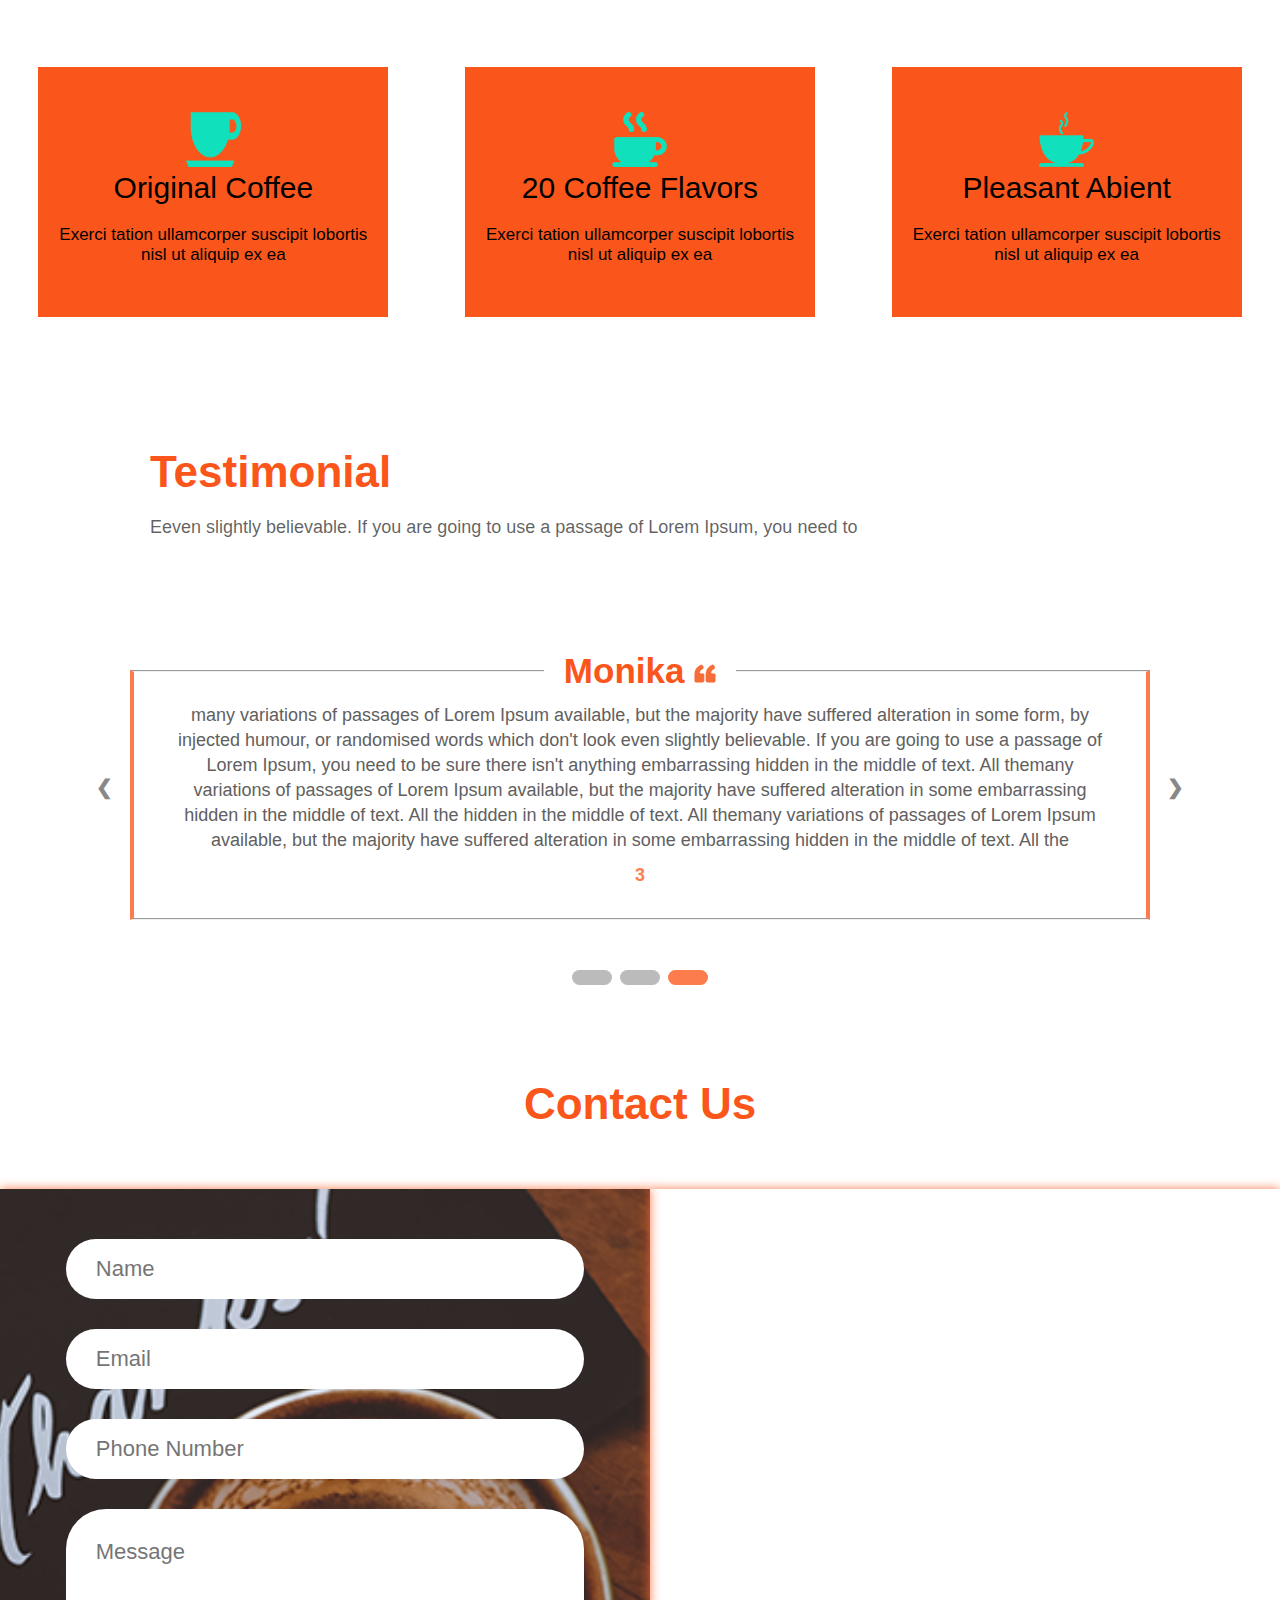
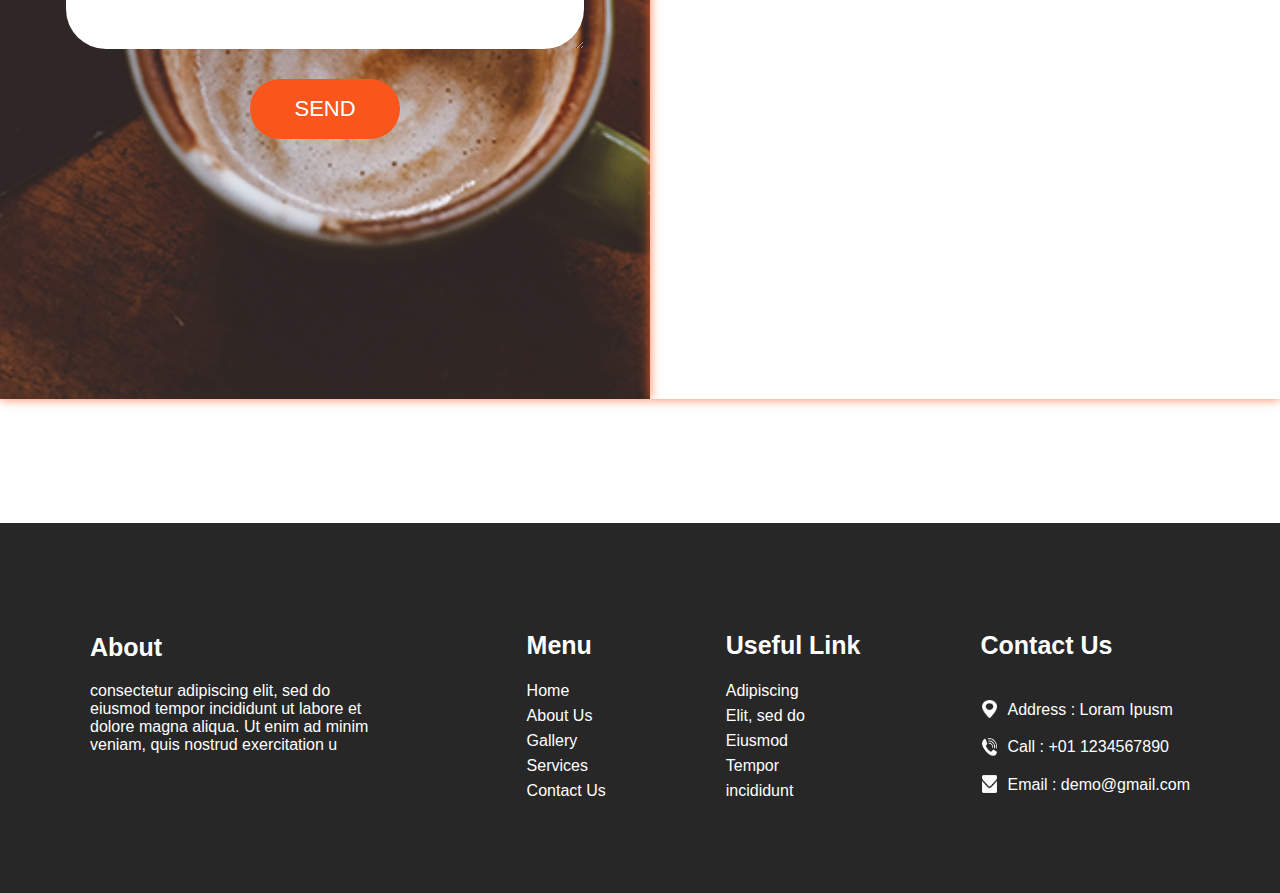
==== commit 5da68204: "query" ====
--- a/index.html
+++ b/index.html
@@ -8,9 +8,9 @@
     <!-- mobile metas -->
     <meta name="viewport" content="width=device-width, initial-scale=1">
     <meta name="viewport" content="initial-scale=1, maximum-scale=1">
-    <link rel="stylesheet" href="style.css">
     <link rel="shortcut icon" href="images/icons8-coffee-64.png" type="image/x-icon">
     
+    <link rel="stylesheet" href="style.css">
     <title>Grand Coffe | Home</title>
     <!-- <title>Grand Coffee</title> -->
 </head>
--- a/style.css
+++ b/style.css
@@ -17,7 +17,6 @@
 header {
     width: 100%;
     background-color: var(--primary-color);
-    /* margin-bottom: 100px; */
     nav {
         width: 100%;
         display: flex;
@@ -41,6 +40,13 @@
                         color: var(--secondary-color);
                         transition: all ease .3s;
                     }
+                }
+                img{
+                    background-color: var(--secondary-color);
+                    border-radius: 50%;
+                    padding: 10px;
+                    width: 40px;
+                    height: 40px;
                 }
             }
         }
@@ -702,4 +708,198 @@
         }
     }
     
-}+}
+
+
+/* General Media Queries */
+@media (max-width: 1200px) {
+    .gallery .images {
+        grid-template-columns: repeat(2, 1fr);
+    }
+
+    .services .Boxs {
+        grid-template-columns: repeat(2, 1fr);
+    }
+
+    footer {
+        grid-template-columns: repeat(2, 1fr);
+    }
+}
+
+@media (max-width: 992px) {
+    .about-section {
+        flex-direction: column;
+        align-items: center;
+        margin: 90px 20px;
+    }
+
+    .about-section img {
+        width: 100%;
+        height: auto;
+    }
+
+    .gallery .images {
+        grid-template-columns: 1fr;
+        margin: 0 20px;
+    }
+
+    .services .Boxs {
+        grid-template-columns: 1fr;
+    }
+
+    footer {
+        grid-template-columns: 1fr;
+        padding: 50px 20px;
+    }
+}
+
+@media (max-width: 768px) {
+    header nav ul {
+        flex-direction: column;
+        align-items: center;
+    }
+
+    .banner .text {
+        width: 80%;
+        padding-top: 70px;
+        margin-left: 0;
+        text-align: center;
+    }
+
+    .banner .text h1 {
+        font-size: 40px;
+    }
+
+    .banner .text h2 {
+        font-size: 50px;
+    }
+
+    .banner .text p {
+        width: 100%;
+        font-size: 16px;
+    }
+
+    .about-section {
+        margin: 60px 20px;
+    }
+
+    .gallery .text h1,
+    .services .text h1,
+    .testimonial .text h1 {
+        font-size: 35px;
+    }
+
+    .gallery .images,
+    .services .Boxs {
+        margin: 0 10px;
+    }
+
+    .testimonial {
+        margin: 50px 20px;
+    }
+}
+
+@media (max-width: 576px) {
+    header nav {
+        flex-direction: column;
+        padding: 15px;
+    }
+
+    .banner {
+        height: 70vh;
+    }
+
+    .banner .text h1 {
+        font-size: 30px;
+    }
+
+    .banner .text h2 {
+        font-size: 40px;
+    }
+
+    .banner .text p,
+    .about-section .text p,
+    .services .text p,
+    .testimonial .text p {
+        font-size: 14px;
+    }
+
+    .about-section {
+        margin: 40px 10px;
+    }
+
+    .about-section .text h1 {
+        font-size: 30px;
+    }
+
+    .about-section img {
+        width: 90%;
+        height: auto;
+    }
+
+    .gallery .text h1,
+    .services .text h1,
+    .testimonial .text h1 {
+        font-size: 25px;
+    }
+
+    .gallery .images,
+    .services .Boxs {
+        grid-template-columns: 1fr;
+    }
+
+    footer {
+        padding: 30px 10px;
+    }
+}
+
+@media (max-width: 400px) {
+    header nav ul {
+        flex-direction: column;
+        padding: 10px;
+    }
+
+    .banner {
+        height: 60vh;
+    }
+
+    .banner .text h1 {
+        font-size: 25px;
+    }
+
+    .banner .text h2 {
+        font-size: 35px;
+    }
+
+    .banner .text p {
+        font-size: 12px;
+    }
+
+    .about-section {
+        margin: 20px 5px;
+    }
+
+    .about-section .text h1 {
+        font-size: 25px;
+    }
+
+    .about-section img {
+        width: 80%;
+        height: auto;
+    }
+
+    .gallery .text h1,
+    .services .text h1,
+    .testimonial .text h1 {
+        font-size: 20px;
+    }
+
+    .gallery .images,
+    .services .Boxs {
+        grid-template-columns: 1fr;
+    }
+
+    footer {
+        padding: 20px 5px;
+    }
+}
